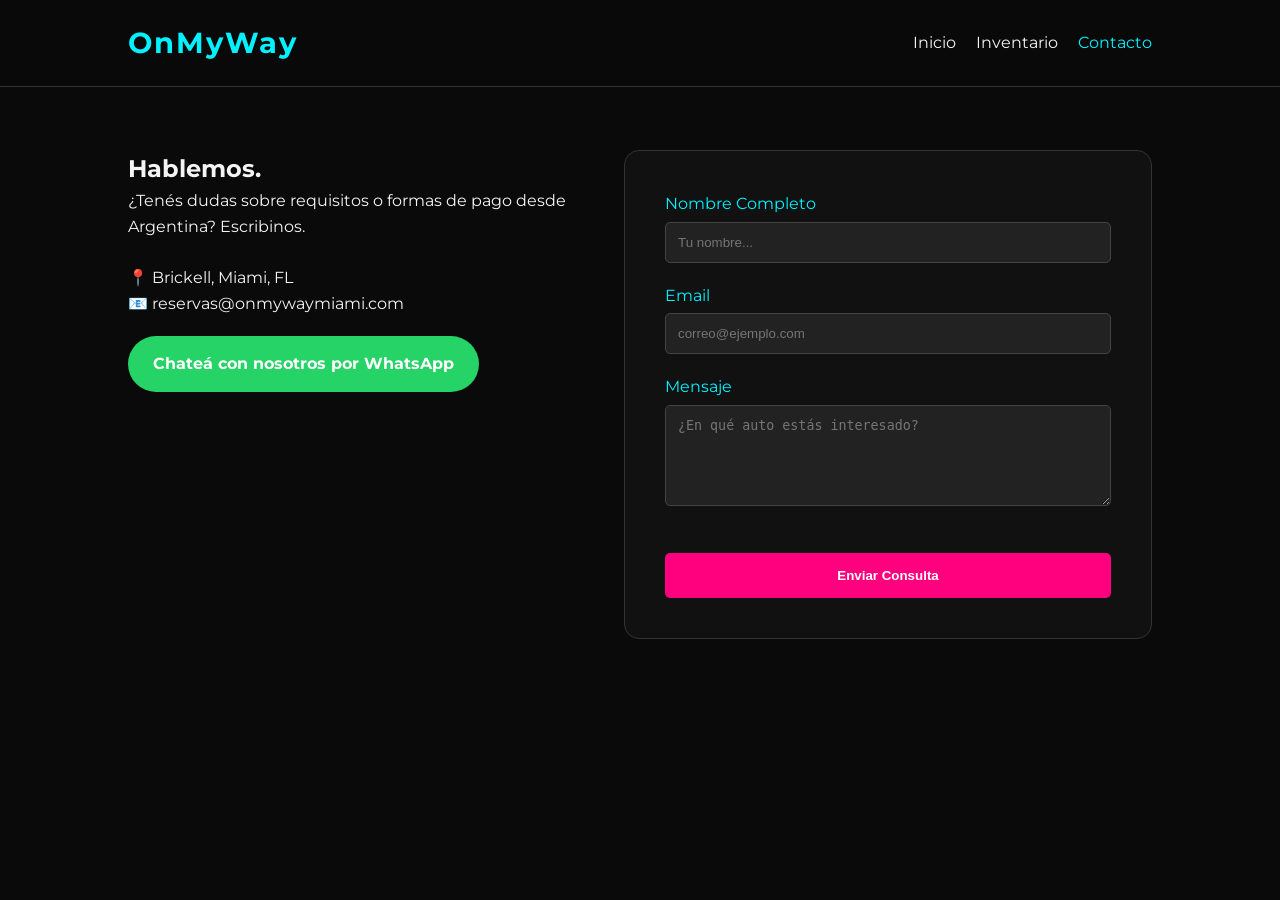
==== contact.html @ fa0f1eef "Create contact.html" ====
<!DOCTYPE html>
<html lang="es">
<head>
    <meta charset="UTF-8">
    <meta name="viewport" content="width=device-width, initial-scale=1.0">
    <title>Contacto | OnMyWay Miami</title>
    <link rel="stylesheet" href="styles.css">
    <link href="https://fonts.googleapis.com/css2?family=Montserrat:wght@400;700&display=swap" rel="stylesheet">
    <style>
        .contact-section {
            padding: 150px 10% 50px;
            display: flex;
            flex-wrap: wrap;
            gap: 50px;
        }
        .contact-form {
            flex: 1;
            min-width: 300px;
            background: #111;
            padding: 40px;
            border-radius: 15px;
            border: 1px solid #333;
        }
        .form-group { margin-bottom: 20px; }
        .form-group label { display: block; margin-bottom: 5px; color: var(--primary); }
        .form-group input, .form-group textarea {
            width: 100%;
            padding: 12px;
            background: #222;
            border: 1px solid #444;
            color: white;
            border-radius: 5px;
        }
        .contact-info {
            flex: 1;
            min-width: 300px;
        }
        .whatsapp-btn {
            display: inline-flex;
            align-items: center;
            background-color: #25D366;
            color: white;
            padding: 15px 25px;
            text-decoration: none;
            border-radius: 50px;
            font-weight: bold;
            margin-top: 20px;
        }
    </style>
</head>
<body>

    <nav class="navbar">
        <div class="logo">OnMyWay</div>
        <ul class="nav-links">
            <li><a href="index.html">Inicio</a></li>
            <li><a href="inventory.html">Inventario</a></li>
            <li><a href="contact.html" class="active">Contacto</a></li>
        </ul>
    </nav>

    <section class="contact-section">
        <div class="contact-info">
            <h1>Hablemos.</h1>
            <p>¿Tenés dudas sobre requisitos o formas de pago desde Argentina? Escribinos.</p>
            <br>
            <p>📍 Brickell, Miami, FL</p>
            <p>📧 reservas@onmywaymiami.com</p>
            
            <a href="https://wa.me/1234567890" class="whatsapp-btn">
                Chateá con nosotros por WhatsApp
            </a>
        </div>

        <div class="contact-form">
            <form action="#">
                <div class="form-group">
                    <label>Nombre Completo</label>
                    <input type="text" placeholder="Tu nombre...">
                </div>
                <div class="form-group">
                    <label>Email</label>
                    <input type="email" placeholder="correo@ejemplo.com">
                </div>
                <div class="form-group">
                    <label>Mensaje</label>
                    <textarea rows="5" placeholder="¿En qué auto estás interesado?"></textarea>
                </div>
                <button type="submit" class="btn-primary" style="width: 100%; border: none; cursor: pointer;">Enviar Consulta</button>
            </form>
        </div>
    </section>

</body>
</html>
---- styles.css ----
:root {
    --primary: #00f2ff; /* Cian Miami */
    --secondary: #ff007f; /* Rosa Neón */
    --dark: #0a0a0b;
    --light: #f4f4f4;
}

* {
    margin: 0;
    padding: 0;
    box-sizing: border-box;
}

body {
    font-family: 'Montserrat', sans-serif;
    background-color: var(--dark);
    color: var(--light);
    line-height: 1.6;
}

/* Navegación */
.navbar {
    display: flex;
    justify-content: space-between;
    align-items: center;
    padding: 20px 10%;
    background: rgba(10, 10, 11, 0.95);
    position: fixed;
    width: 100%;
    z-index: 1000;
    border-bottom: 1px solid #333;
}

.logo {
    font-size: 1.8rem;
    font-weight: bold;
    color: var(--primary);
    letter-spacing: 2px;
}

.nav-links {
    display: flex;
    list-style: none;
}

.nav-links li {
    margin-left: 20px;
}

.nav-links a {
    text-decoration: none;
    color: var(--light);
    font-weight: 400;
    transition: 0.3s;
}

.nav-links a:hover, .nav-links a.active {
    color: var(--primary);
}

/* Hero Section */
.hero {
    height: 100vh;
    background: linear-gradient(rgba(0,0,0,0.6), rgba(0,0,0,0.6)), 
                url('https://images.unsplash.com/photo-1514362545857-3bc16c4c7d1b?auto=format&fit=crop&w=1350&q=80');
    background-size: cover;
    background-position: center;
    display: flex;
    align-items: center;
    justify-content: center;
    text-align: center;
}

.hero-content h1 {
    font-size: 3.5rem;
    margin-bottom: 20px;
    text-shadow: 0 0 10px var(--primary);
}

.btn-primary {
    display: inline-block;
    padding: 15px 30px;
    background-color: var(--secondary);
    color: white;
    text-decoration: none;
    border-radius: 5px;
    margin-top: 20px;
    transition: 0.3s;
    font-weight: bold;
}

.btn-primary:hover {
    transform: scale(1.05);
    box-shadow: 0 0 20px var(--secondary);
}

/* Features */
.features {
    display: grid;
    grid-template-columns: repeat(auto-fit, minmax(250px, 1fr));
    gap: 20px;
    padding: 50px 10%;
    background: #111;
}

.feature-card {
    padding: 30px;
    border: 1px solid #222;
    border-radius: 10px;
    text-align: center;
    transition: 0.3s;
}

.feature-card:hover {
    border-color: var(--primary);
}

.feature-card h3 {
    color: var(--primary);
    margin-bottom: 15px;
}

/* Responsive */
.burger { display: none; cursor: pointer; }

@media screen and (max-width: 768px) {
    .nav-links { display: none; }
    .burger { display: block; }
    .hero-content h1 { font-size: 2.5rem; }
}
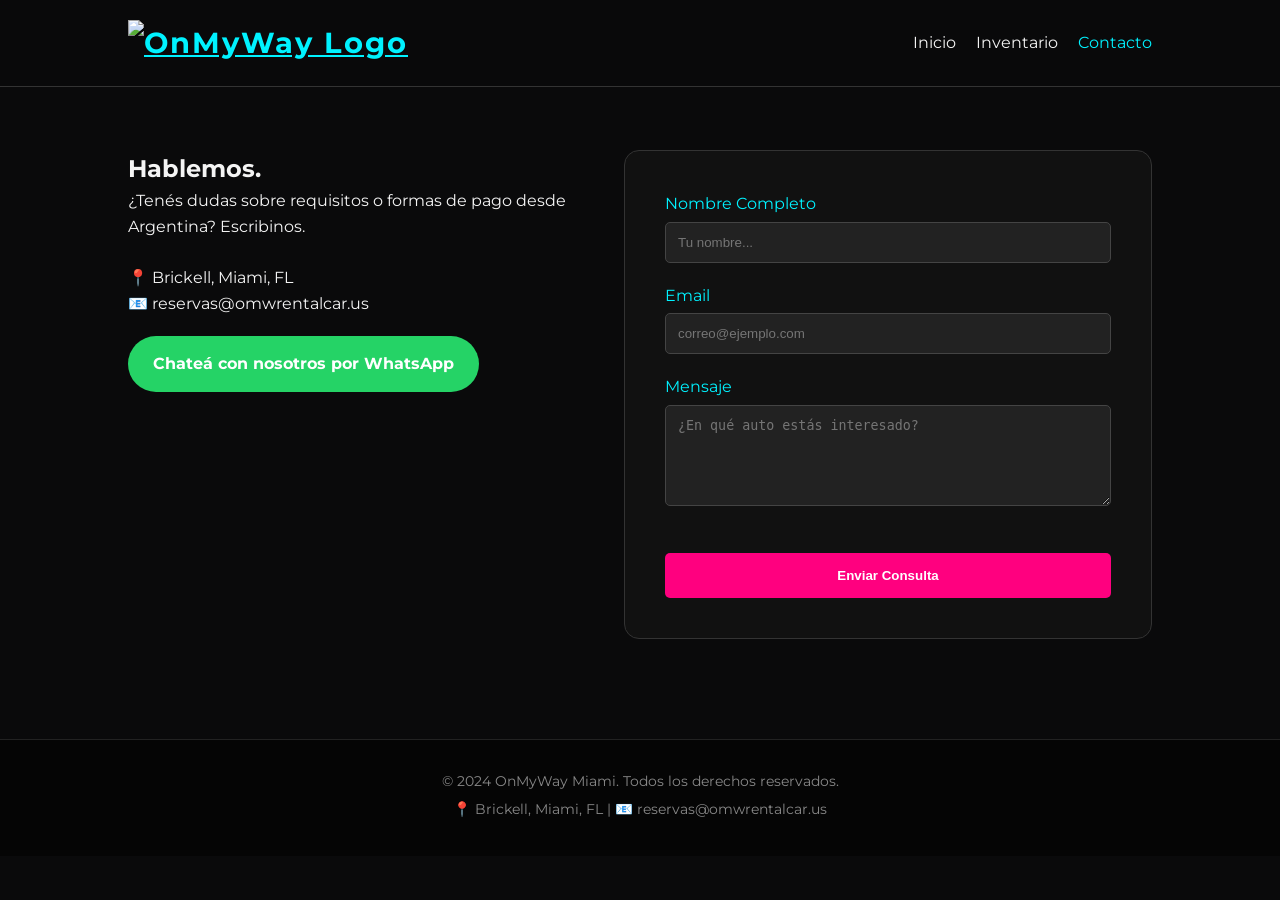
==== commit 8b30ef6d: "Update contact.html" ====
--- a/contact.html
+++ b/contact.html
@@ -50,14 +50,7 @@
 </head>
 <body>
 
-    <nav class="navbar">
-        <div class="logo">OnMyWay</div>
-        <ul class="nav-links">
-            <li><a href="index.html">Inicio</a></li>
-            <li><a href="inventory.html">Inventario</a></li>
-            <li><a href="contact.html" class="active">Contacto</a></li>
-        </ul>
-    </nav>
+    <site-header></site-header>
 
     <section class="contact-section">
         <div class="contact-info">
@@ -65,7 +58,7 @@
             <p>¿Tenés dudas sobre requisitos o formas de pago desde Argentina? Escribinos.</p>
             <br>
             <p>📍 Brickell, Miami, FL</p>
-            <p>📧 reservas@onmywaymiami.com</p>
+            <p>📧 reservas@omwrentalcar.us</p>
             
             <a href="https://wa.me/1234567890" class="whatsapp-btn">
                 Chateá con nosotros por WhatsApp
@@ -91,5 +84,8 @@
         </div>
     </section>
 
+    <site-footer></site-footer>
+
+    <script src="scripts.js"></script>
 </body>
 </html>
--- a/styles.css
+++ b/styles.css
@@ -128,3 +128,17 @@
     .burger { display: block; }
     .hero-content h1 { font-size: 2.5rem; }
 }
+/* Footer Styles */
+.site-footer {
+    background: #050505;
+    padding: 30px 10%;
+    text-align: center;
+    border-top: 1px solid #222;
+    margin-top: 50px;
+}
+
+.site-footer p {
+    color: #888;
+    font-size: 0.9rem;
+    margin-bottom: 5px;
+}
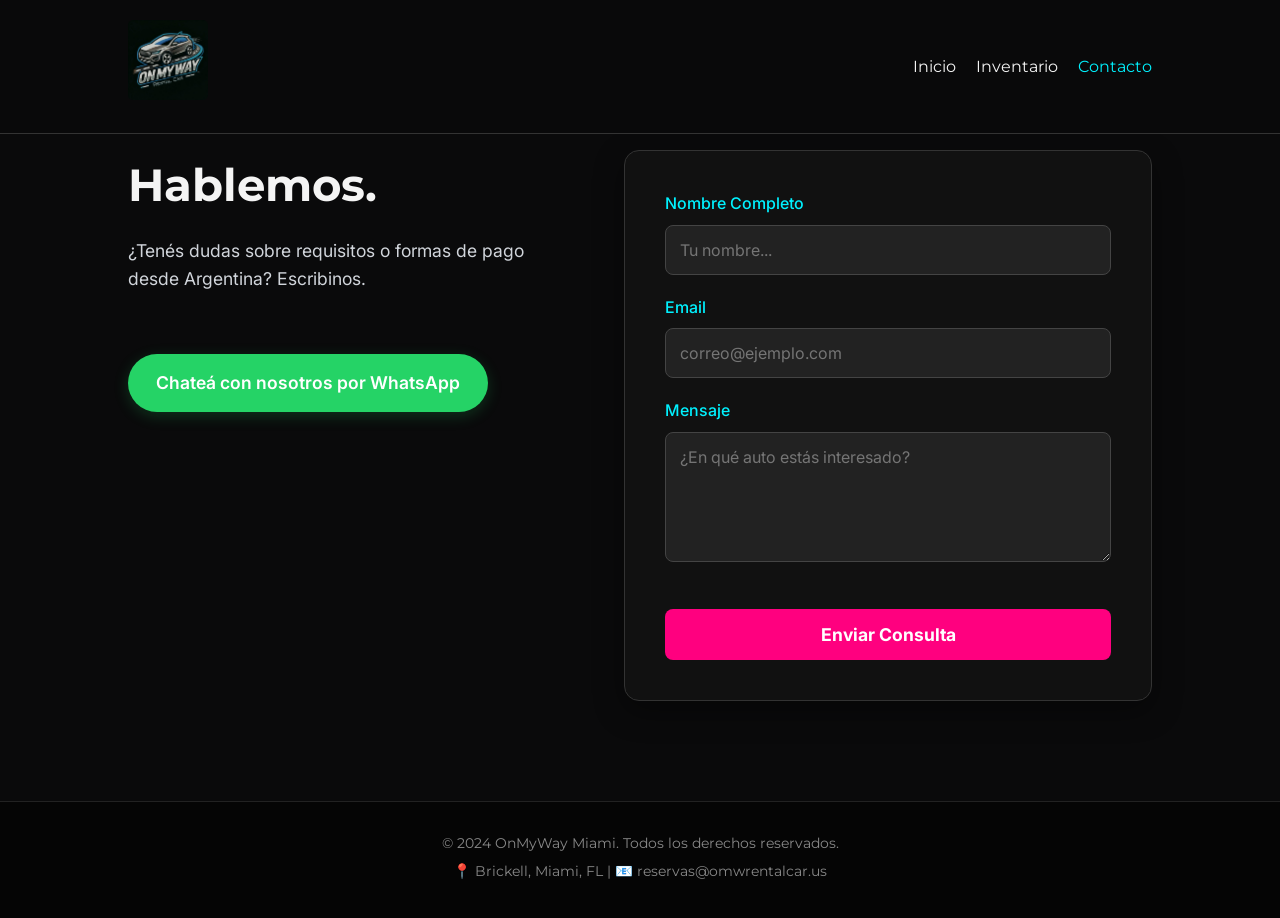
==== commit 439c7384: "Update contact.html" ====
--- a/contact.html
+++ b/contact.html
@@ -5,14 +5,58 @@
     <meta name="viewport" content="width=device-width, initial-scale=1.0">
     <title>Contacto | OnMyWay Miami</title>
     <link rel="stylesheet" href="styles.css">
-    <link href="https://fonts.googleapis.com/css2?family=Montserrat:wght@400;700&display=swap" rel="stylesheet">
+    
+    <link href="https://fonts.googleapis.com/css2?family=Inter:wght@400;500;600&family=Montserrat:wght@400;700&display=swap" rel="stylesheet">
+    
     <style>
         .contact-section {
             padding: 150px 10% 50px;
             display: flex;
             flex-wrap: wrap;
             gap: 50px;
+            font-family: 'Inter', sans-serif; /* Cleaner font for the body */
         }
+        
+        .contact-info h1 {
+            font-family: 'Montserrat', sans-serif; /* Keeping brand consistency */
+            font-size: 2.8rem;
+            margin-bottom: 15px;
+        }
+
+        .contact-info p {
+            font-size: 1.1rem;
+            color: #d1d5db;
+            line-height: 1.6;
+            margin-bottom: 10px;
+        }
+
+        .contact-info {
+            flex: 1;
+            min-width: 300px;
+        }
+
+        /* Improved WhatsApp Button Styling */
+        .whatsapp-btn {
+            display: inline-flex;
+            align-items: center;
+            background-color: #25D366;
+            color: white;
+            padding: 15px 28px;
+            text-decoration: none;
+            border-radius: 50px;
+            font-weight: 600;
+            font-size: 1.1rem;
+            margin-top: 25px;
+            box-shadow: 0 4px 15px rgba(37, 211, 102, 0.2);
+            transition: background-color 0.2s ease-in-out, transform 0.2s ease;
+        }
+
+        .whatsapp-btn:hover {
+            background-color: #128C7E;
+            transform: translateY(-2px);
+        }
+
+        /* Improved Form Styling */
         .contact-form {
             flex: 1;
             min-width: 300px;
@@ -20,31 +64,43 @@
             padding: 40px;
             border-radius: 15px;
             border: 1px solid #333;
+            box-shadow: 0 10px 30px rgba(0, 0, 0, 0.4);
         }
+
         .form-group { margin-bottom: 20px; }
-        .form-group label { display: block; margin-bottom: 5px; color: var(--primary); }
+        
+        .form-group label { 
+            display: block; 
+            margin-bottom: 8px; 
+            color: var(--primary); 
+            font-weight: 500;
+        }
+        
         .form-group input, .form-group textarea {
             width: 100%;
-            padding: 12px;
+            padding: 14px;
             background: #222;
             border: 1px solid #444;
             color: white;
-            border-radius: 5px;
+            border-radius: 8px;
+            font-family: 'Inter', sans-serif;
+            font-size: 1rem;
+            transition: border-color 0.3s;
         }
-        .contact-info {
-            flex: 1;
-            min-width: 300px;
+
+        .form-group input:focus, .form-group textarea:focus {
+            outline: none;
+            border-color: var(--primary); /* Highlights cyan when typing */
         }
-        .whatsapp-btn {
-            display: inline-flex;
-            align-items: center;
-            background-color: #25D366;
-            color: white;
-            padding: 15px 25px;
-            text-decoration: none;
-            border-radius: 50px;
-            font-weight: bold;
-            margin-top: 20px;
+
+        .btn-submit {
+            width: 100%;
+            border: none;
+            cursor: pointer;
+            padding: 15px;
+            border-radius: 8px;
+            font-family: 'Inter', sans-serif;
+            font-size: 1.1rem;
         }
     </style>
 </head>
@@ -57,10 +113,8 @@
             <h1>Hablemos.</h1>
             <p>¿Tenés dudas sobre requisitos o formas de pago desde Argentina? Escribinos.</p>
             <br>
-            <p>📍 Brickell, Miami, FL</p>
-            <p>📧 reservas@omwrentalcar.us</p>
             
-            <a href="https://wa.me/1234567890" class="whatsapp-btn">
+            <a href="https://wa.me/17863988843" target="_blank" rel="noopener noreferrer" class="whatsapp-btn">
                 Chateá con nosotros por WhatsApp
             </a>
         </div>
@@ -79,7 +133,7 @@
                     <label>Mensaje</label>
                     <textarea rows="5" placeholder="¿En qué auto estás interesado?"></textarea>
                 </div>
-                <button type="submit" class="btn-primary" style="width: 100%; border: none; cursor: pointer;">Enviar Consulta</button>
+                <button type="submit" class="btn-primary btn-submit">Enviar Consulta</button>
             </form>
         </div>
     </section>
--- a/styles.css
+++ b/styles.css
@@ -62,7 +62,7 @@
 .hero {
     height: 100vh;
     background: linear-gradient(rgba(0,0,0,0.6), rgba(0,0,0,0.6)), 
-                url('https://images.unsplash.com/photo-1514362545857-3bc16c4c7d1b?auto=format&fit=crop&w=1350&q=80');
+                url(https://images.pexels.com/photos/544542/pexels-photo-544542.jpeg);
     background-size: cover;
     background-position: center;
     display: flex;
